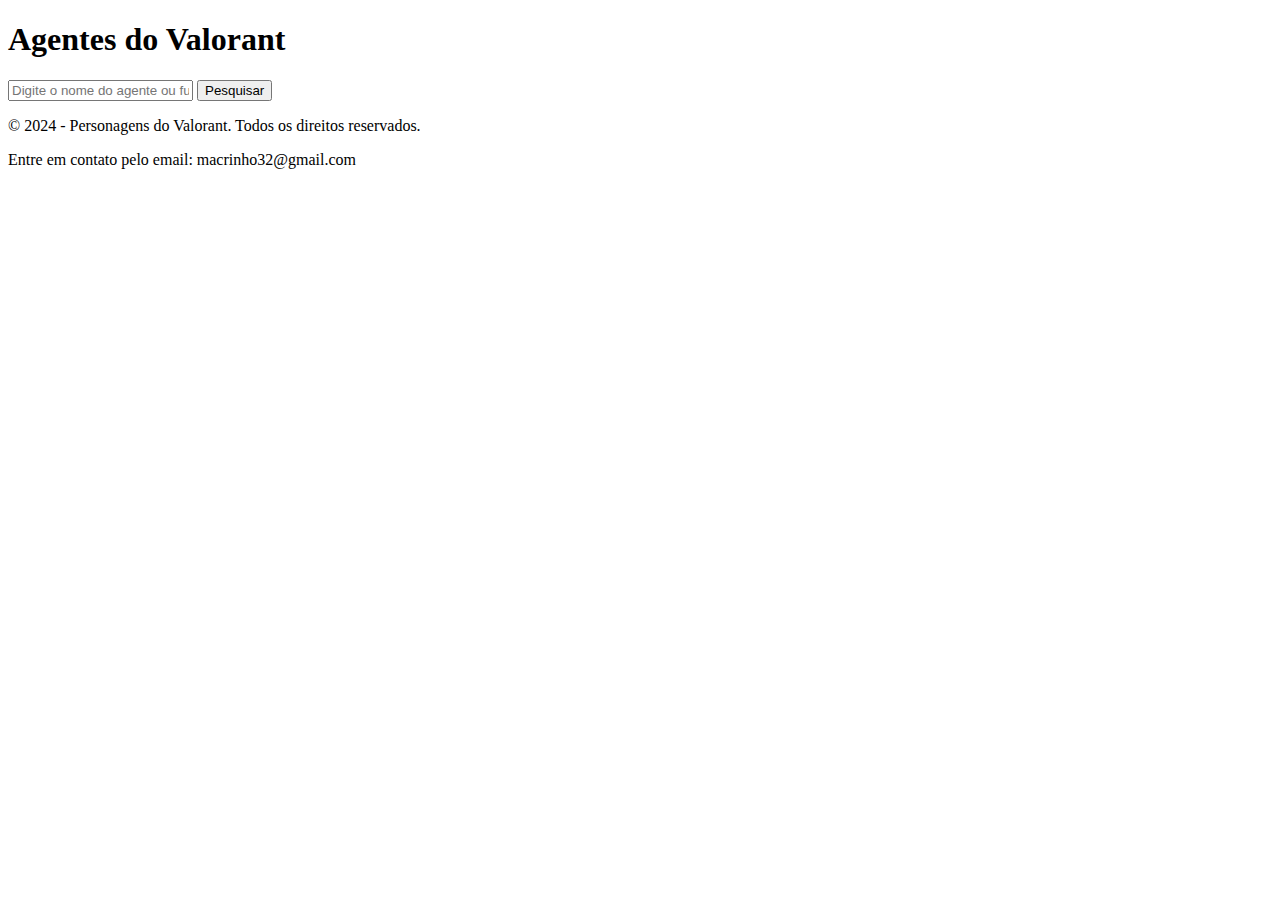
==== index.html @ b40aadd5 "Add files via upload" ====
<!DOCTYPE html>
<html lang="pt-br">

<head>
    <meta charset="UTF-8">
    <meta name="viewport" content="width=device-width, initial-scale=1.0">
    <meta name="description"
        content="Pesquise informações sobre os personagens do Valorant, incluindo habilidades, biografias e muito mais.">
    <link rel="stylesheet" href="/estilos/style.css">
    <link rel="shortcut icon" href="/assets/favicon.png">
    <title>Agentes do Valorant</title>
</head>

<body>
    <header>
        <h1>Agentes do Valorant</h1>
    </header>

    <main>
        <section>

            <input type="text" name="agent" placeholder="Digite o nome do agente ou função"
                aria-label="Campo de pesquisa para nome do agente" id="campo-pesquisa">
            <button onclick="pesquisar()">Pesquisar</button>

        </section>

        <section class="resultados-pesquisa" id="resultados-pesquisa">
        </section>
    </main>

    <footer>
        <div>
            <p>&copy; 2024 - Personagens do Valorant. Todos os direitos reservados.</p>
        </div>
        <div>
            <p>Entre em contato pelo email: macrinho32@gmail.com</a></p>
        </div>
    </footer>
    <script src="/dados.js"></script>
    <script src="/app.js"></script>
</body>

</html>
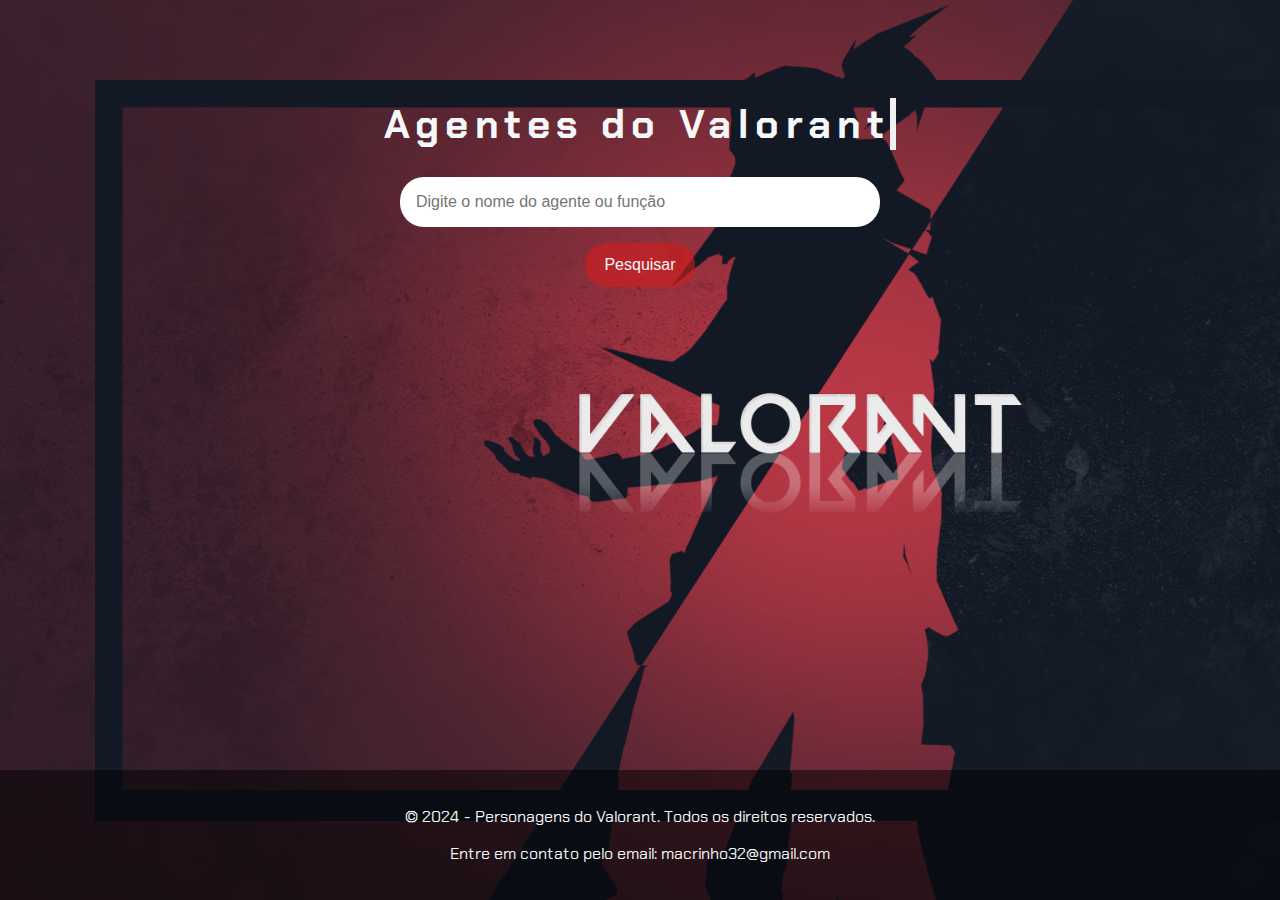
==== commit 678c4d2d: "fix" ====
--- a/index.html
+++ b/index.html
@@ -1,44 +1,44 @@
-<!DOCTYPE html>
-<html lang="pt-br">
-
-<head>
-    <meta charset="UTF-8">
-    <meta name="viewport" content="width=device-width, initial-scale=1.0">
-    <meta name="description"
-        content="Pesquise informações sobre os personagens do Valorant, incluindo habilidades, biografias e muito mais.">
-    <link rel="stylesheet" href="/estilos/style.css">
-    <link rel="shortcut icon" href="/assets/favicon.png">
-    <title>Agentes do Valorant</title>
-</head>
-
-<body>
-    <header>
-        <h1>Agentes do Valorant</h1>
-    </header>
-
-    <main>
-        <section>
-
-            <input type="text" name="agent" placeholder="Digite o nome do agente ou função"
-                aria-label="Campo de pesquisa para nome do agente" id="campo-pesquisa">
-            <button onclick="pesquisar()">Pesquisar</button>
-
-        </section>
-
-        <section class="resultados-pesquisa" id="resultados-pesquisa">
-        </section>
-    </main>
-
-    <footer>
-        <div>
-            <p>&copy; 2024 - Personagens do Valorant. Todos os direitos reservados.</p>
-        </div>
-        <div>
-            <p>Entre em contato pelo email: macrinho32@gmail.com</a></p>
-        </div>
-    </footer>
-    <script src="/dados.js"></script>
-    <script src="/app.js"></script>
-</body>
-
+<!DOCTYPE html>
+<html lang="pt-br">
+
+<head>
+    <meta charset="UTF-8">
+    <meta name="viewport" content="width=device-width, initial-scale=1.0">
+    <meta name="description"
+        content="Pesquise informações sobre os personagens do Valorant, incluindo habilidades, biografias e muito mais.">
+    <link rel="stylesheet" href="style.css">
+    <link rel="shortcut icon" href="favicon.png">
+    <title>Agentes do Valorant</title>
+</head>
+
+<body>
+    <header>
+        <h1>Agentes do Valorant</h1>
+    </header>
+
+    <main>
+        <section>
+
+            <input type="text" name="agent" placeholder="Digite o nome do agente ou função"
+                aria-label="Campo de pesquisa para nome do agente" id="campo-pesquisa">
+            <button onclick="pesquisar()">Pesquisar</button>
+
+        </section>
+
+        <section class="resultados-pesquisa" id="resultados-pesquisa">
+        </section>
+    </main>
+
+    <footer>
+        <div>
+            <p>&copy; 2024 - Personagens do Valorant. Todos os direitos reservados.</p>
+        </div>
+        <div>
+            <p>Entre em contato pelo email: macrinho32@gmail.com</a></p>
+        </div>
+    </footer>
+    <script src="dados.js"></script>
+    <script src="app.js"></script>
+</body>
+
 </html>--- a/style.css
+++ b/style.css
@@ -0,0 +1,242 @@
+/* Importa a fonte Chakra Petch do Google Fonts */
+@import url('https://fonts.googleapis.com/css2?family=Chakra+Petch:ital,wght@0,300;0,400;0,500;0,600;0,700;1,300;1,400;1,500;1,600;1,700&display=swap');
+
+/* Definindo variáveis CSS para facilitar manutenção */
+:root {
+    --primary-color: #30475E; /* Cor primária usada em vários elementos */
+    --secondary-color: #F5F7F8; /* Cor secundária usada em vários elementos */
+    --bg-color: #45474B; /* Cor de fundo para inputs e outros elementos */
+    --input-width: 30rem; /* Largura dos inputs em telas grandes */
+    --input-width-mobile: 17rem; /* Largura dos inputs em telas pequenas */
+}
+
+/* Estiliza o corpo da página */
+body {
+    font-family: "Chakra Petch", sans-serif; /* Define a fonte padrão para o corpo */
+    background-image: url(bg.jpg); /* Define a imagem de fundo do corpo */
+    background-size: cover; /* Faz a imagem de fundo cobrir toda a área */
+    min-height: 100vh; /* Garante que o corpo cubra pelo menos a altura da viewport */
+    margin: 0; /* Remove a margem padrão do corpo */
+    padding: 0; /* Remove o padding padrão do corpo */
+    display: flex; /* Usa Flexbox para layout */
+    flex-direction: column; /* Alinha os itens verticalmente */
+    align-items: center; /* Centraliza os itens horizontalmente */
+    justify-content: center; /* Centraliza os itens verticalmente */
+}
+
+body::before {
+    content: ""; /* Adiciona um elemento pseudo ::before */
+    position: relative; /* Posiciona o overlay relativo ao body */
+    top: 0; /* Alinha o overlay ao topo */
+    left: 0; /* Alinha o overlay à esquerda */
+    width: 100%; /* Largura total do overlay */
+    height: 100%; /* Altura total do overlay */
+    background-color: rgba(0, 0, 0, 0.5); /* Cor do overlay com transparência */
+    z-index: 1; /* Coloca o overlay acima do background, mas abaixo do conteúdo */
+}
+
+/* Estiliza os títulos h1 */
+h1 {
+    font-size: 2.5rem; /* Define o tamanho da fonte */
+    color: var(--secondary-color); /* Define a cor do texto usando a variável */
+    font-weight: 700; /* Define o peso da fonte */
+    text-align: center; /* Alinha o texto ao centro */
+    letter-spacing: 0.4rem; /* Define o espaçamento entre letras */
+    overflow: hidden; /* Esconde o texto que ultrapassa o container */
+    border-right: 0.15em solid #F0F0F0; /* Cria o efeito de cursor piscando com borda */
+    white-space: nowrap; /* Impede que o texto quebre linhas */
+    animation: digitar 2s steps(30, end), piscar-cursor 0.75s step-end infinite; /* Animação do efeito de digitação e piscar do cursor */
+}
+
+/* Animação para o efeito de digitação */
+@keyframes digitar {
+    from { width: 0; } /* Começa com largura 0 */
+    to { width: 100%; } /* Termina com largura total */
+}
+
+/* Animação para o efeito de piscar do cursor */
+@keyframes piscar-cursor {
+    from { border-color: transparent; } /* Começa com a cor da borda transparente */
+    to { border-color: #F0F0F0; } /* Termina com a cor da borda visível */
+}
+
+/* Estiliza as seções da página */
+section {
+    display: flex; /* Usa Flexbox para layout */
+    flex-direction: column; /* Alinha os itens verticalmente */
+    align-items: center; /* Centraliza os itens horizontalmente */
+    margin-bottom: 3rem; /* Espaçamento abaixo de cada seção */
+}
+
+/* Estiliza os inputs dentro das seções */
+section input {
+    width: var(--input-width); /* Define a largura dos inputs usando a variável */
+    border: none; /* Remove a borda padrão dos inputs */
+    padding: 1rem; /* Define o espaçamento interno dos inputs */
+    border-radius: 1.5rem; /* Define a borda arredondada dos inputs */
+    margin-bottom: 1rem; /* Define o espaçamento abaixo dos inputs */
+    color: var(--bg-color); /* Define a cor do texto dos inputs */
+    font-size: 1rem; /* Define o tamanho da fonte dos inputs */
+    box-sizing: border-box; /* Inclui padding e border na largura total */
+    box-shadow: none; /* Remove a sombra padrão dos inputs */
+    outline: none; /* Remove a borda que aparece ao clicar nos inputs */
+    transition: box-shadow 0.3s ease; /* Define a transição suave para a sombra */
+}
+
+/* Estiliza os inputs quando estão em foco */
+section input:focus {
+    box-shadow: 0 0 5px 2px rgba(250, 253, 255, 0.6); /* Adiciona uma sombra ao clicar nos inputs */
+}
+
+/* Estiliza os botões dentro das seções */
+section button {
+    padding: 0.8rem 1.2rem; /* Define o espaçamento interno dos botões */
+    border: none; /* Remove a borda padrão dos botões */
+    border-radius: 1.5rem; /* Define a borda arredondada dos botões */
+    background-color: rgba(211, 29, 29, 0.61); /* Define a cor de fundo dos botões */
+    color: var(--secondary-color); /* Define a cor do texto dos botões */
+    font-size: 1rem; /* Define o tamanho da fonte dos botões */
+    cursor: pointer; /* Muda o cursor para indicar que o botão é clicável */
+}
+
+/* Adiciona efeito hover aos botões */
+section button:hover {
+    color: #2A3A4B; /* Muda a cor do texto ao passar o mouse */
+    box-shadow: 0 4px 8px rgba(0, 0, 0, 0.2); /* Adiciona uma sombra mais intensa ao passar o mouse */
+}
+
+/* Estiliza a caixa de resultados da pesquisa */
+.resultados-pesquisa {
+    width: 60rem; /* Define a largura máxima da caixa de resultados */
+    height: 46vh; /* Define a altura máxima da caixa de resultados */
+    overflow-y: auto; /* Adiciona rolagem vertical se necessário */
+    margin-top: 1rem; /* Define o espaçamento acima da caixa de resultados */
+    padding: 1rem; /* Define o espaçamento interno da caixa de resultados */
+    border-radius: 0.6rem; /* Define a borda arredondada da caixa de resultados */
+}
+
+/* Estiliza cada item de resultado */
+.item-resultado {
+    background: #2A3A4B; /* Define a cor de fundo dos itens de resultado */
+    border-radius: 0.6rem; /* Define a borda arredondada dos itens de resultado */
+    padding: 1rem; /* Define o espaçamento interno dos itens de resultado */
+    margin-bottom: 1rem; /* Define o espaçamento abaixo dos itens de resultado */
+    box-shadow: 0 2px 4px rgba(0, 0, 0, 0.1); /* Adiciona uma sombra leve aos itens de resultado */
+}
+
+/* Estiliza os títulos dentro dos itens de resultado */
+.item-resultado h2 {
+    font-size: 1.5rem; /* Define o tamanho da fonte dos títulos */
+    color: #222831; /* Define a cor do texto dos títulos */
+}
+
+/* Estiliza os links dentro dos itens de resultado */
+.item-resultado a {
+    text-decoration: none; /* Remove o sublinhado padrão dos links */
+    color: #fff; /* Define a cor do texto dos links */
+}
+
+/* Estiliza os links quando são passados o mouse sobre */
+.item-resultado a:hover {
+    text-decoration: underline; /* Adiciona sublinhado ao passar o mouse sobre o link */
+}
+
+/* Estiliza a descrição meta dentro dos itens de resultado */
+.descricao-meta {
+    color: #fff; /* Define a cor do texto da descrição */
+    margin: 0.5rem 0; /* Define a margem acima e abaixo da descrição */
+}
+
+.erro-input{
+    color: #fff;
+}
+
+/* Estiliza o rodapé da página */
+footer {
+    background-color: rgba(0, 0, 0, 0.5); /* Define a cor de fundo do rodapé */
+    color: var(--secondary-color); /* Define a cor do texto do rodapé */
+    text-align: center; /* Alinha o texto ao centro */
+    padding: 20px 0; /* Define o espaçamento interno do rodapé */
+    width: 100%; /* Define a largura total do rodapé */
+    position: absolute; /* Posiciona o rodapé de forma absoluta */
+    bottom: 0; /* Alinha o rodapé ao fundo da página */
+    font-size: 1rem; /* Define o tamanho da fonte do rodapé */
+    animation: slideUp 0.5s ease-out; /* Animação de deslizar para cima */
+}
+
+/* Animação de deslizar para cima do rodapé */
+@keyframes slideUp {
+    from {
+        transform: translateY(100%); /* Começa com o rodapé fora da viewport */
+    }
+    to {
+        transform: translateY(0); /* Termina com o rodapé no fundo da página */
+    }
+}
+
+/* Estiliza os links no rodapé */
+footer a {
+    text-decoration: none; /* Remove o sublinhado dos links */
+    color: inherit; /* Herda a cor do elemento pai (rodapé) */
+    cursor: pointer; /* Mantém o cursor de link */
+}
+
+/* Estiliza as imagens de habilidades */
+.img-habilidades {
+    width: 24px; /* Define a largura das imagens */
+    height: 24px; /* Define a altura das imagens */
+    vertical-align: middle; /* Alinha verticalmente no meio */
+    margin-right: 8px; /* Define a margem direita */
+}
+
+/* Responsividade para telas menores */
+@media (max-width: 768px) {
+    h1 {
+        font-size: 2rem; /* Define o tamanho da fonte em telas menores */
+        letter-spacing: 0.2rem; /* Define o espaçamento entre letras em telas menores */
+    }
+
+    section input {
+        width: 25rem; /* Define a largura dos inputs em telas menores */
+        padding: 0.8rem; /* Define o espaçamento interno dos inputs em telas menores */
+    }
+
+    .resultados-pesquisa {
+        width: 40rem; /* Define a largura da caixa de resultados em telas menores */
+        height: 40vh; /* Define a altura da caixa de resultados em telas menores */
+    }
+
+    .item-resultado h2 {
+        font-size: 1.3rem; /* Define o tamanho da fonte dos títulos em telas menores */
+    }
+}
+
+/* Responsividade para celulares */
+@media (max-width: 480px) {
+    h1 {
+        font-size: 1.8rem; /* Define o tamanho da fonte em telas pequenas */
+        letter-spacing: 0.1rem; /* Define o espaçamento entre letras em telas pequenas */
+    }
+
+    section input {
+        width: var(--input-width-mobile); /* Define a largura dos inputs em telas pequenas */
+    }
+
+    section button {
+        padding: 0.6rem 1rem; /* Define o espaçamento interno dos botões em telas pequenas */
+        font-size: 0.9rem; /* Define o tamanho da fonte dos botões em telas pequenas */
+    }
+
+    .resultados-pesquisa {
+        width: 90%; /* Define a largura da caixa de resultados em telas pequenas */
+        height: 50vh; /* Define a altura da caixa de resultados em telas pequenas */
+    }
+
+    .item-resultado h2 {
+        font-size: 1.1rem; /* Define o tamanho da fonte dos títulos em telas pequenas */
+    }
+
+    footer {
+        font-size: 0.9rem; /* Define o tamanho da fonte do rodapé em telas pequenas */
+    }
+}
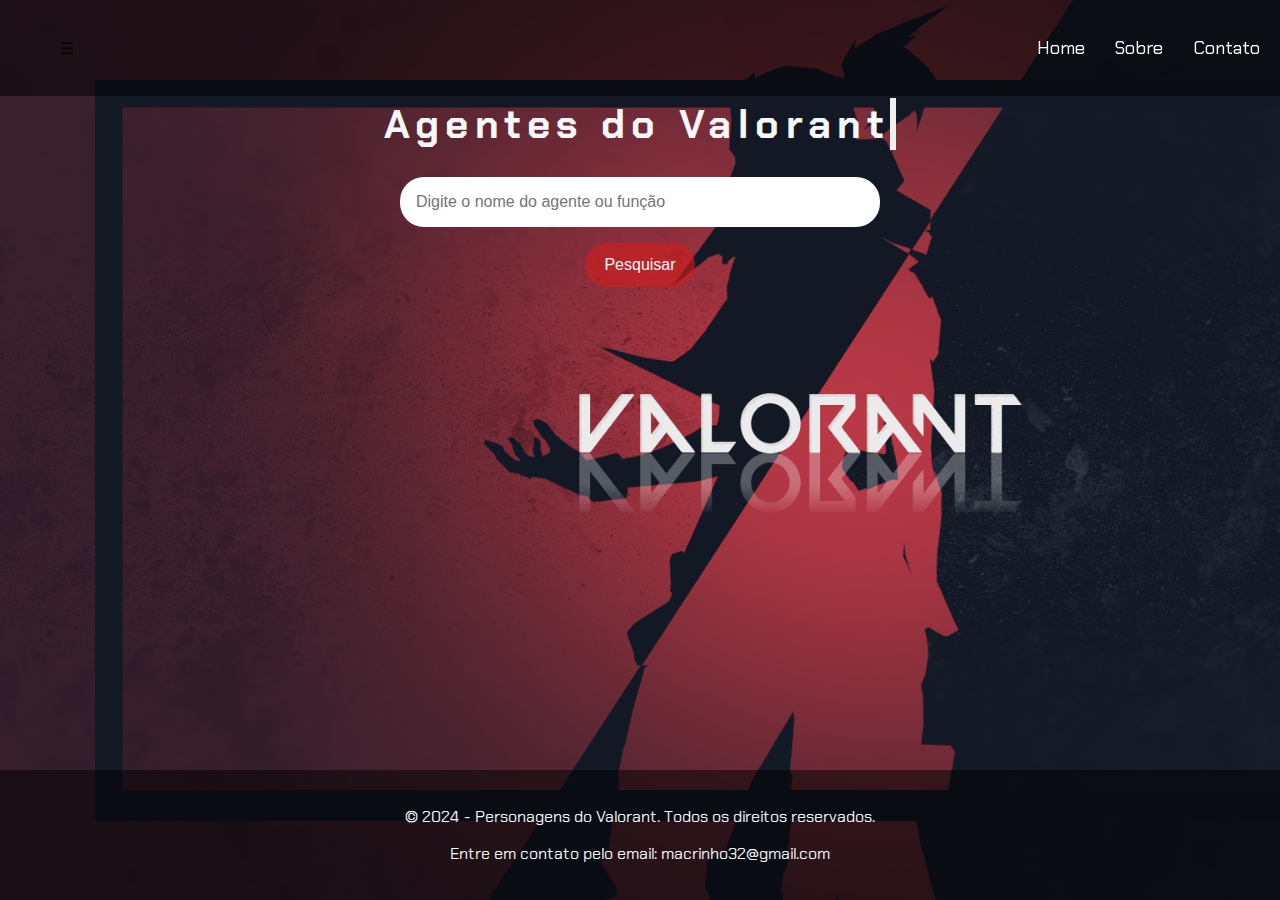
==== commit be90f50a: "add menu, responsividade" ====
--- a/index.html
+++ b/index.html
@@ -12,17 +12,30 @@
 </head>
 
 <body>
+    <nav role="navigation">
+        <div class="nav-container">
+            
+            <!--Ícone do menu para telas menores-->
+            <span class="nav-toggle" onclick="toggleMenu()">&#9776</span>
+
+
+            <ul class="nav-menu">
+                <li><a href="#home">Home</a></li>
+                <li><a href="#sobre">Sobre</a></li>
+                <li><a href="#contato">Contato</a></li>
+            </ul>
+        </div>
+    </nav>
+
     <header>
         <h1>Agentes do Valorant</h1>
     </header>
 
     <main>
         <section>
-
             <input type="text" name="agent" placeholder="Digite o nome do agente ou função"
                 aria-label="Campo de pesquisa para nome do agente" id="campo-pesquisa">
             <button onclick="pesquisar()">Pesquisar</button>
-
         </section>
 
         <section class="resultados-pesquisa" id="resultados-pesquisa">
@@ -34,9 +47,10 @@
             <p>&copy; 2024 - Personagens do Valorant. Todos os direitos reservados.</p>
         </div>
         <div>
-            <p>Entre em contato pelo email: macrinho32@gmail.com</a></p>
+            <p>Entre em contato pelo email: <a href="mailto:macrinho32@gmail.com">macrinho32@gmail.com</a></p>
         </div>
     </footer>
+
     <script src="dados.js"></script>
     <script src="app.js"></script>
 </body>
--- a/style.css
+++ b/style.css
@@ -151,6 +151,80 @@
     color: #fff;
 }
 
+/* Estiliza a barra de navegação */
+nav {
+    background-color: rgba(0, 0, 0, 0.5); /* Define o fundo da barra de navegação */
+    padding: 10px 20px; /* Define o espaçamento interno da barra */
+    width: 100%; /* Faz a barra cobrir a largura total da tela */
+    position: fixed; /* Fixa a barra no topo da página */
+    top: 0; /* Alinha ao topo */
+    left: 0; /* Alinha à esquerda */
+    z-index: 1000; /* Garante que a barra fique acima de outros elementos */
+}
+
+.nav-container {
+    display: flex; /* Usa Flexbox para layout do container */
+    justify-content: space-between; /* Espaço entre o logo e o menu */
+    align-items: center; /* Alinha os itens verticalmente ao centro */
+    max-width: 1200px; /* Define a largura máxima do container */
+    margin: 0 auto; /* Centraliza o container horizontalmente */
+    padding: 10px 20px; /* Adiciona espaçamento ao redor do menu */
+}
+
+.nav-menu {
+    list-style: none; /* Remove os marcadores de lista (bolinhas) */
+    display: flex; /* Exibe os itens da lista em linha */
+}
+
+.nav-menu li {
+    margin-left: 30px; /* Adiciona espaço à esquerda de cada item da lista */
+}
+
+.nav-menu a {
+    text-decoration: none; /* Remove o sublinhado dos links */
+    color: #fff; /* Define a cor do texto dos links para branco */
+    font-size: 18px; /* Define o tamanho da fonte dos links */
+    transition: color 0.3s; /* Transição suave de 0.3s na cor dos links */
+}
+
+.nav-menu a:hover {
+    color: red; /* Altera a cor do texto dos links para vermelho ao passar o mouse */
+}
+
+/* Responsividade para telas menores */
+@media (max-width: 768px) {
+    .nav-container {
+        flex-direction: row; /* Mantém os itens em linha */
+        justify-content: space-between; /* Mantém espaço entre os itens */
+    }
+
+    .nav-menu {
+        flex-direction: column; /* Exibe os itens da lista em coluna */
+        display: none; /* Inicialmente esconde o menu em telas menores */
+    }
+
+    .nav-menu li {
+        margin-left: 0; /* Remove o espaçamento à esquerda dos itens da lista */
+        margin-bottom: 10px; /* Adiciona espaço abaixo de cada item da lista */
+    }
+
+    .nav-menu.show {
+        display: flex; /* Mostra o menu ao clicar no botão */
+    }
+
+    .nav-toggle {
+        display: block; /* Mostra o ícone de menu (hambúrguer) em telas pequenas */
+        font-size: 24px; /* Define o tamanho do ícone */
+        color: #fff; /* Define a cor do ícone */
+        cursor: pointer; /* Muda o cursor ao passar sobre o ícone */
+        position: absolute; /* Faz o ícone ter um posicionamento absoluto */
+        right: 20px; /* Alinha o ícone à direita da tela */
+        top: 20px; /* Alinha o ícone ao topo */
+    }
+}
+
+
+
 /* Estiliza o rodapé da página */
 footer {
     background-color: rgba(0, 0, 0, 0.5); /* Define a cor de fundo do rodapé */
@@ -161,17 +235,7 @@
     position: absolute; /* Posiciona o rodapé de forma absoluta */
     bottom: 0; /* Alinha o rodapé ao fundo da página */
     font-size: 1rem; /* Define o tamanho da fonte do rodapé */
-    animation: slideUp 0.5s ease-out; /* Animação de deslizar para cima */
-}
-
-/* Animação de deslizar para cima do rodapé */
-@keyframes slideUp {
-    from {
-        transform: translateY(100%); /* Começa com o rodapé fora da viewport */
-    }
-    to {
-        transform: translateY(0); /* Termina com o rodapé no fundo da página */
-    }
+
 }
 
 /* Estiliza os links no rodapé */
@@ -181,13 +245,6 @@
     cursor: pointer; /* Mantém o cursor de link */
 }
 
-/* Estiliza as imagens de habilidades */
-.img-habilidades {
-    width: 24px; /* Define a largura das imagens */
-    height: 24px; /* Define a altura das imagens */
-    vertical-align: middle; /* Alinha verticalmente no meio */
-    margin-right: 8px; /* Define a margem direita */
-}
 
 /* Responsividade para telas menores */
 @media (max-width: 768px) {
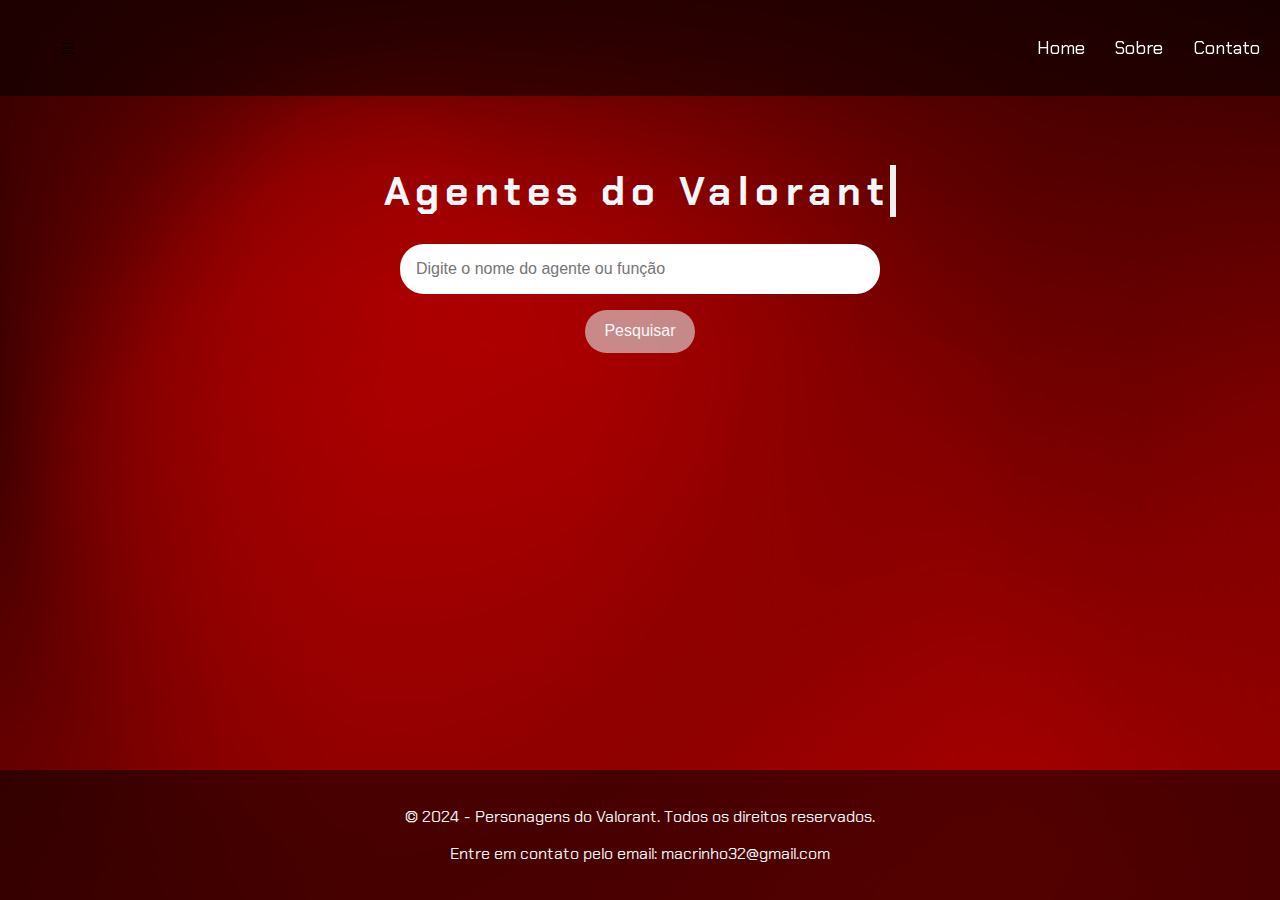
==== commit aaf7166c: "refactor: mudei o fundo" ====
--- a/index.html
+++ b/index.html
@@ -14,7 +14,7 @@
 <body>
     <nav role="navigation">
         <div class="nav-container">
-            
+
             <!--Ícone do menu para telas menores-->
             <span class="nav-toggle" onclick="toggleMenu()">&#9776</span>
 
@@ -27,7 +27,7 @@
         </div>
     </nav>
 
-    <header>
+    <header id="home">
         <h1>Agentes do Valorant</h1>
     </header>
 
@@ -42,7 +42,7 @@
         </section>
     </main>
 
-    <footer>
+    <footer id="contato">
         <div>
             <p>&copy; 2024 - Personagens do Valorant. Todos os direitos reservados.</p>
         </div>
--- a/style.css
+++ b/style.css
@@ -13,7 +13,7 @@
 /* Estiliza o corpo da página */
 body {
     font-family: "Chakra Petch", sans-serif; /* Define a fonte padrão para o corpo */
-    background-image: url(bg.jpg); /* Define a imagem de fundo do corpo */
+    background-image: url(fundo.jpg); /* Define a imagem de fundo do corpo */
     background-size: cover; /* Faz a imagem de fundo cobrir toda a área */
     min-height: 100vh; /* Garante que o corpo cubra pelo menos a altura da viewport */
     margin: 0; /* Remove a margem padrão do corpo */
@@ -42,6 +42,7 @@
     font-weight: 700; /* Define o peso da fonte */
     text-align: center; /* Alinha o texto ao centro */
     letter-spacing: 0.4rem; /* Define o espaçamento entre letras */
+    margin-top: 10rem;
     overflow: hidden; /* Esconde o texto que ultrapassa o container */
     border-right: 0.15em solid #F0F0F0; /* Cria o efeito de cursor piscando com borda */
     white-space: nowrap; /* Impede que o texto quebre linhas */
@@ -93,7 +94,7 @@
     padding: 0.8rem 1.2rem; /* Define o espaçamento interno dos botões */
     border: none; /* Remove a borda padrão dos botões */
     border-radius: 1.5rem; /* Define a borda arredondada dos botões */
-    background-color: rgba(211, 29, 29, 0.61); /* Define a cor de fundo dos botões */
+    background-color: rgba(224, 224, 224, 0.61); /* Define a cor de fundo dos botões */
     color: var(--secondary-color); /* Define a cor do texto dos botões */
     font-size: 1rem; /* Define o tamanho da fonte dos botões */
     cursor: pointer; /* Muda o cursor para indicar que o botão é clicável */
@@ -149,17 +150,18 @@
 
 .erro-input{
     color: #fff;
+    white-space: nowrap;
 }
 
 /* Estiliza a barra de navegação */
 nav {
-    background-color: rgba(0, 0, 0, 0.5); /* Define o fundo da barra de navegação */
-    padding: 10px 20px; /* Define o espaçamento interno da barra */
-    width: 100%; /* Faz a barra cobrir a largura total da tela */
-    position: fixed; /* Fixa a barra no topo da página */
-    top: 0; /* Alinha ao topo */
-    left: 0; /* Alinha à esquerda */
-    z-index: 1000; /* Garante que a barra fique acima de outros elementos */
+    background-color: rgba(0, 0, 0, 0.5); /* Cor de fundo do menu */
+    padding: 10px 20px; /* Espaçamento interno do menu */
+    width: 100%; /* O menu ocupa toda a largura */
+    position: fixed; /* Mantém o menu fixo no topo */
+    top: 0; /* Alinha o menu ao topo da tela */
+    left: 0; /* Alinha o menu à esquerda da tela */
+    z-index: 1000; /* Garante que o menu fique acima de outros elementos */
 }
 
 .nav-container {
@@ -191,52 +193,18 @@
     color: red; /* Altera a cor do texto dos links para vermelho ao passar o mouse */
 }
 
-/* Responsividade para telas menores */
-@media (max-width: 768px) {
-    .nav-container {
-        flex-direction: row; /* Mantém os itens em linha */
-        justify-content: space-between; /* Mantém espaço entre os itens */
-    }
-
-    .nav-menu {
-        flex-direction: column; /* Exibe os itens da lista em coluna */
-        display: none; /* Inicialmente esconde o menu em telas menores */
-    }
-
-    .nav-menu li {
-        margin-left: 0; /* Remove o espaçamento à esquerda dos itens da lista */
-        margin-bottom: 10px; /* Adiciona espaço abaixo de cada item da lista */
-    }
-
-    .nav-menu.show {
-        display: flex; /* Mostra o menu ao clicar no botão */
-    }
-
-    .nav-toggle {
-        display: block; /* Mostra o ícone de menu (hambúrguer) em telas pequenas */
-        font-size: 24px; /* Define o tamanho do ícone */
-        color: #fff; /* Define a cor do ícone */
-        cursor: pointer; /* Muda o cursor ao passar sobre o ícone */
-        position: absolute; /* Faz o ícone ter um posicionamento absoluto */
-        right: 20px; /* Alinha o ícone à direita da tela */
-        top: 20px; /* Alinha o ícone ao topo */
-    }
-}
-
-
-
 /* Estiliza o rodapé da página */
 footer {
-    background-color: rgba(0, 0, 0, 0.5); /* Define a cor de fundo do rodapé */
-    color: var(--secondary-color); /* Define a cor do texto do rodapé */
-    text-align: center; /* Alinha o texto ao centro */
-    padding: 20px 0; /* Define o espaçamento interno do rodapé */
-    width: 100%; /* Define a largura total do rodapé */
-    position: absolute; /* Posiciona o rodapé de forma absoluta */
-    bottom: 0; /* Alinha o rodapé ao fundo da página */
-    font-size: 1rem; /* Define o tamanho da fonte do rodapé */
-
-}
+    background-color: rgba(0, 0, 0, 0.5); /* Cor de fundo */
+    color: var(--secondary-color); /* Cor do texto */
+    text-align: center; /* Centraliza o texto */
+    padding: 20px 0; /* Espaçamento interno */
+    width: 100%; /* O rodapé ocupa toda a largura */
+    position: absolute; /* Remover o position absolute e usar relative */
+    bottom: 0; /* Posiciona o rodapé no final da página */
+    font-size: 1rem; /* Tamanho da fonte */
+}
+
 
 /* Estiliza os links no rodapé */
 footer a {
@@ -248,6 +216,14 @@
 
 /* Responsividade para telas menores */
 @media (max-width: 768px) {
+    
+    body{
+        background-size: cover;
+        background-position: center;
+        background-repeat: no-repeat;
+    }
+    
+    
     h1 {
         font-size: 2rem; /* Define o tamanho da fonte em telas menores */
         letter-spacing: 0.2rem; /* Define o espaçamento entre letras em telas menores */
@@ -266,17 +242,51 @@
     .item-resultado h2 {
         font-size: 1.3rem; /* Define o tamanho da fonte dos títulos em telas menores */
     }
+
+    .nav-container {
+        flex-direction: row; /* Mantém os itens em linha */
+        justify-content: space-between; /* Mantém espaço entre os itens */
+    }
+
+    .nav-menu {
+        flex-direction: column; /* Exibe os itens da lista em coluna */
+        display: none; /* Inicialmente esconde o menu em telas menores */
+    }
+
+    .nav-menu li {
+        margin-left: 0; /* Remove o espaçamento à esquerda dos itens da lista */
+        margin-bottom: 10px; /* Adiciona espaço abaixo de cada item da lista */
+    }
+
+    .nav-menu.show {
+        display: flex; /* Mostra o menu ao clicar no botão */
+    }
+
+    .nav-toggle {
+        display: block; /* Mostra o ícone de menu em telas pequenas */
+        font-size: 24px; /* Tamanho do ícone */
+        color: #fff; /* Cor do ícone */
+        cursor: pointer; /* Muda o cursor ao passar sobre o ícone */
+        position: fixed; /* Fixa o ícone na posição */
+        right: 10px; /* Alinha o ícone à direita */
+        top: 10px; /* Alinha o ícone ao topo */
+        z-index: 1001; /* Garante que o ícone fique acima do menu */
+    }
 }
 
 /* Responsividade para celulares */
 @media (max-width: 480px) {
     h1 {
-        font-size: 1.8rem; /* Define o tamanho da fonte em telas pequenas */
-        letter-spacing: 0.1rem; /* Define o espaçamento entre letras em telas pequenas */
-    }
+        font-size: 1.8rem; /* Tamanho da fonte menor para celulares */
+        letter-spacing: 0.1rem; /* Espaçamento entre letras menor */
+        margin-top: 10rem;
+    }
+
 
     section input {
-        width: var(--input-width-mobile); /* Define a largura dos inputs em telas pequenas */
+        width: var(--input-width-mobile); /* Largura menor para inputs em celulares */
+        padding: 0.8rem; /* Espaçamento interno menor */
+        margin-bottom: 2rem; /* Espaçamento maior abaixo do input */
     }
 
     section button {
@@ -292,8 +302,11 @@
     .item-resultado h2 {
         font-size: 1.1rem; /* Define o tamanho da fonte dos títulos em telas pequenas */
     }
-
     footer {
         font-size: 0.9rem; /* Define o tamanho da fonte do rodapé em telas pequenas */
     }
-}
+
+    html{
+        scroll-behavior: smooth;
+    }
+}